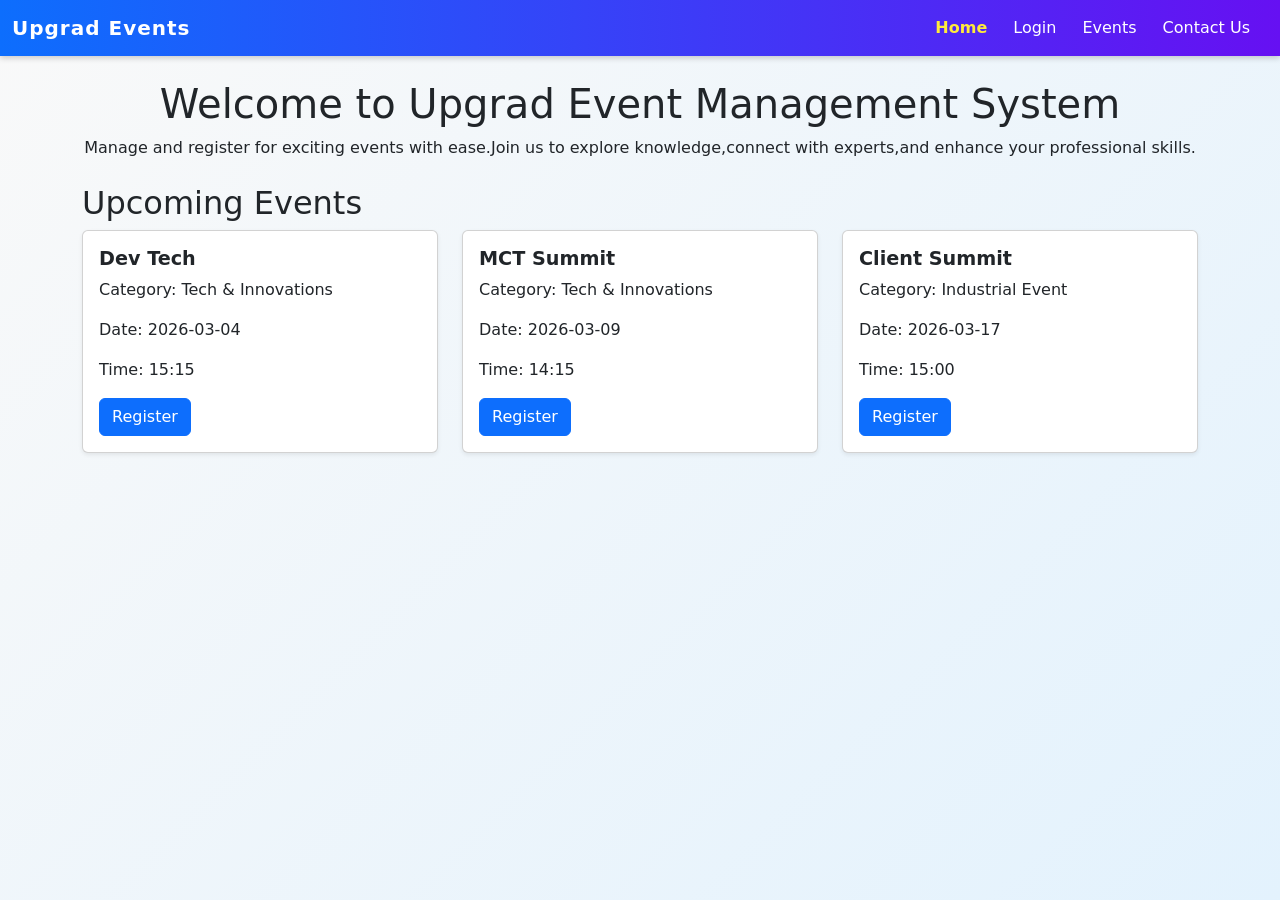
==== upgrad project/index.html @ 8cfeddc7 "Upgrade project by adding index.html" ====
<!DOCTYPE html>
<html lang="en">
<head>
  <meta charset="UTF-8">
  <meta name="viewport" content="width=device-width, initial-scale=1.0">
  <title>Upgrad Event Management System</title>
  <link rel="stylesheet" href="css/style.css">
  <link rel="stylesheet" href="https://cdn.jsdelivr.net/npm/bootstrap@5.3.0/dist/css/bootstrap.min.css">
</head>
<body class="home-page">

  <nav class="navbar navbar-expand-lg navbar-dark bg-dark">
    <div class="container-fluid">
      <a class="navbar-brand" href="#">Upgrad Events</a>
      <div class="collapse navbar-collapse">
        <ul class="navbar-nav ms-auto">
          <li class="nav-item"><a class="nav-link active" href="home.html">Home</a></li>
          <li class="nav-item"><a class="nav-link" href="login.html">Login</a></li>
          <li class="nav-item"><a class="nav-link" href="events.html">Events</a></li>
          <li class="nav-item"><a class="nav-link" href="contact.html">Contact Us</a></li>
        </ul>
      </div>
    </div>
  </nav>

  
  <div class="container mt-4 text-center">
    <h1>Welcome to Upgrad Event Management System</h1>
    <p>Manage and register for exciting events with ease.Join us to explore knowledge,connect with experts,and enhance your professional skills.</p>
  </div>

  <div class="container mt-4">
    <h2>Upcoming Events</h2>
    <div class="row">
      
      <div class="col-md-4">
        <div class="card shadow-sm mb-3">
          <div class="card-body">
            <h5 class="card-title">Dev Tech</h5>
            <p>Category: Tech & Innovations</p>
            <p>Date: 2026-03-04</p>
            <p>Time: 15:15</p>
            <a href="register.html?id=101" class="btn btn-primary">Register</a>
          </div>
        </div>
      </div>
      
      <div class="col-md-4">
        <div class="card shadow-sm mb-3">
          <div class="card-body">
            <h5 class="card-title">MCT Summit</h5>
            <p>Category: Tech & Innovations</p>
            <p>Date: 2026-03-09</p>
            <p>Time: 14:15</p>
            <a href="register.html?id=102" class="btn btn-primary">Register</a>
          </div>
        </div>
      </div>
    
      <div class="col-md-4">
        <div class="card shadow-sm mb-3">
          <div class="card-body">
            <h5 class="card-title">Client Summit</h5>
            <p>Category: Industrial Event</p>
            <p>Date: 2026-03-17</p>
            <p>Time: 15:00</p>
            <a href="register.html?id=103" class="btn btn-primary">Register</a>
          </div>
        </div>
      </div>
    </div>
  </div>
  <div id="homeEvents" class="row"></div>
<script src="home.js"></script>

  

</body>
</html>
---- upgrad project/css/style.css ----
body {
  font-family: 'Segoe UI', Tahoma, Geneva, Verdana, sans-serif;
  background: linear-gradient(135deg, #e3f2fd, #f9f9f9);
  color: #333;
  line-height: 1.6;
  margin: 0;
}

/* Navbar */
.navbar {
  background: linear-gradient(90deg, #0d6efd, #6610f2);
  box-shadow: 0 2px 6px rgba(0,0,0,0.2);
}
.navbar-brand {
  font-weight: bold;
  letter-spacing: 1px;
  color: #fff !important;
}
.nav-link {
  margin-right: 10px;
  color: #fff !important;
  transition: color 0.2s ease;
}
.nav-link.active {
  font-weight: bold;
  color: #ffeb3b !important;
}
.nav-link:hover {
  color: #ffdd57 !important;
}

/* Headings */
h1, h2 {
  font-weight: 600;
  margin-bottom: 20px;
  color: #0d6efd;
}
.card {
  border: none;
  border-radius: 12px;
  transition: transform 0.2s ease, box-shadow 0.2s ease;
  background: #fff;
}
.card:hover {
  transform: translateY(-5px);
  box-shadow: 0 6px 12px rgba(0,0,0,0.15);
}
.card-title {
  font-size: 1.2rem;
  font-weight: 600;
  color: #6610f2;
}

#eventDetails {
  border-radius: 12px;
  background-color: #fff;
  box-shadow: 0 2px 6px rgba(0,0,0,0.1);
  padding: 15px;
}
#eventDetails p {
  margin: 5px 0;
  font-size: 1rem;
}

form {
  background: #fff;
  padding: 25px;
  border-radius: 12px;
  box-shadow: 0 4px 10px rgba(0,0,0,0.1);
}
form input, form textarea {
  border-radius: 8px;
  border: 1px solid #ccc;
  padding: 10px;
}
form input:focus, form textarea:focus {
  border-color: #6610f2;
  box-shadow: 0 0 5px rgba(102,16,242,0.3);
}
button {
  border-radius: 8px;
  padding: 10px 18px;
  transition: background-color 0.2s ease;
}
button:hover {
  opacity: 0.9;
}
.login-page .container,
.contact-page .container {
  display: flex;
  justify-content: center;
  align-items: center;
  min-height: 80vh;
}
.login-page form,
.contact-page form {
  width: 100%;
  max-width: 400px;
}

textarea {
  min-height: 120px;
}


#searchInput {
  border-radius: 8px;
  padding: 10px;
  border: 1px solid #ccc;
}
#searchInput:focus {
  border-color: #0d6efd;
  box-shadow: 0 0 5px rgba(13,110,253,0.3);
}


#logoutBtn {
  border-radius: 8px;
  padding: 10px 16px;
  background-color: #dc3545;
  color: #fff;
}
#logoutBtn:hover {
  background-color: #c82333;
}


@media (max-width: 768px) {
  h1, h2 {
    font-size: 1.5rem;
  }
  .card-title {
    font-size: 1rem;
  }
  .navbar-brand {
    font-size: 1rem;
  }
}

@media (max-width: 576px) {
  body {
    font-size: 0.9rem;
  }
  .container {
    margin-bottom: 20px;
  }
  button {
    width: 100%;
  }
  .card {
    margin-bottom: 20px;
  }
}

.login-page, .contact-page {
  background: linear-gradient(135deg, #e3f2fd, #bbdefb);
  min-height: 100vh;
  display: flex;
  flex-direction: column;   
}
.login-page .container,
.contact-page .container {
  flex: 1;                  
  display: flex;
  flex-direction: column;   
  justify-content: center;
  align-items: center;
}

.page-title {
  text-align: center;
  margin-bottom: 20px;
  color: #0d6efd;
}

.login-page form,
.contact-page form {
  background: #fff;
  padding: 25px;
  border-radius: 12px;
  box-shadow: 0 4px 12px rgba(0,0,0,0.15);
  width: 100%;
  max-width: 400px;
}
.footer {
  position: relative;   
  bottom: 0;
  width: 100%;
  font-size: 0.9rem;
  letter-spacing: 0.5px;
}

.home-page, .events-page {
  background: linear-gradient(135deg, #f9f9f9, #e3f2fd);
  min-height: 100vh;
}
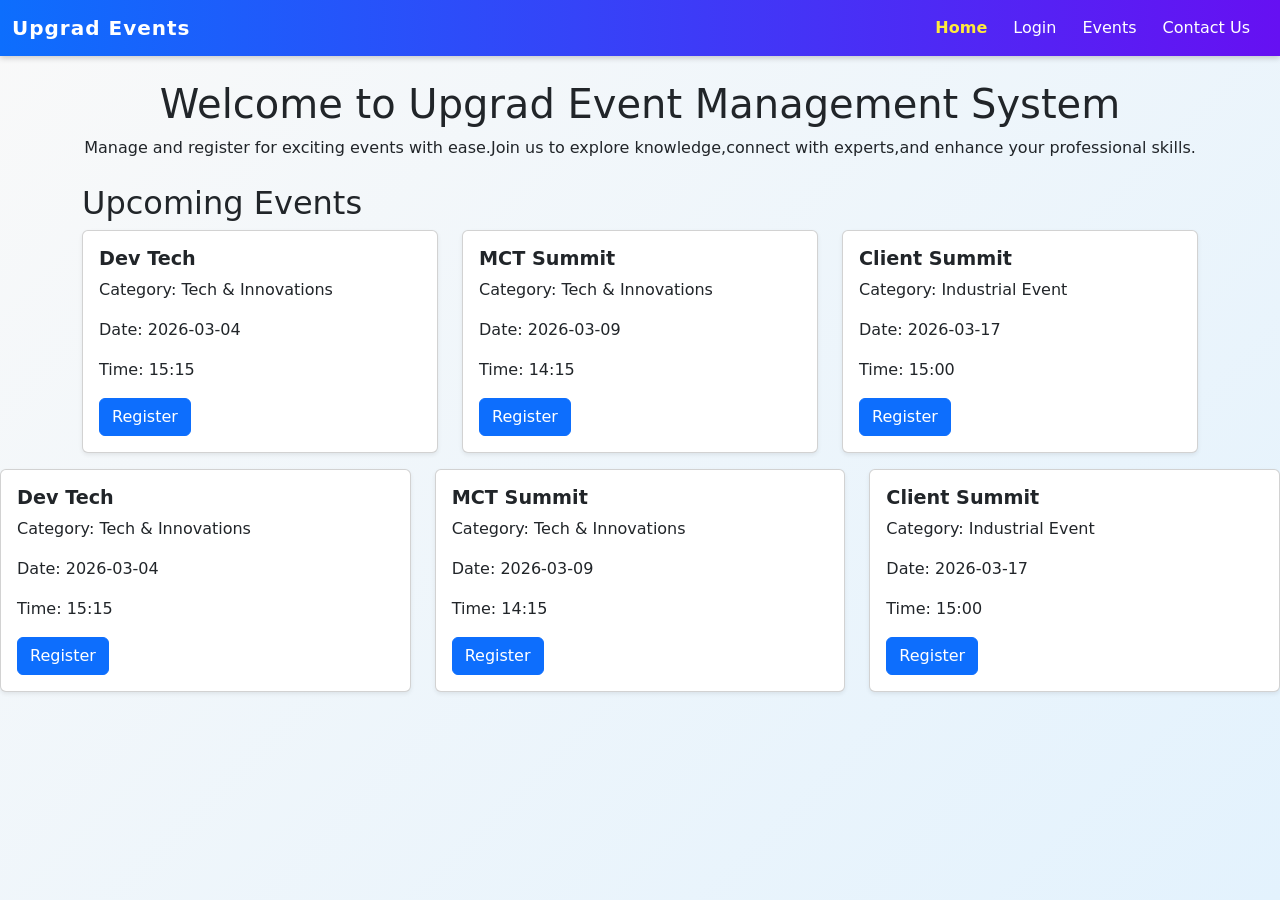
==== commit c14ccb5c: "Update index.html" ====
--- a/upgrad project/index.html
+++ b/upgrad project/index.html
@@ -14,7 +14,7 @@
       <a class="navbar-brand" href="#">Upgrad Events</a>
       <div class="collapse navbar-collapse">
         <ul class="navbar-nav ms-auto">
-          <li class="nav-item"><a class="nav-link active" href="home.html">Home</a></li>
+          <li class="nav-item"><a class="nav-link active" href="index.html">Home</a></li>
           <li class="nav-item"><a class="nav-link" href="login.html">Login</a></li>
           <li class="nav-item"><a class="nav-link" href="events.html">Events</a></li>
           <li class="nav-item"><a class="nav-link" href="contact.html">Contact Us</a></li>
@@ -71,7 +71,7 @@
     </div>
   </div>
   <div id="homeEvents" class="row"></div>
-<script src="home.js"></script>
+<script src="js/index.js"></script>
 
   
 
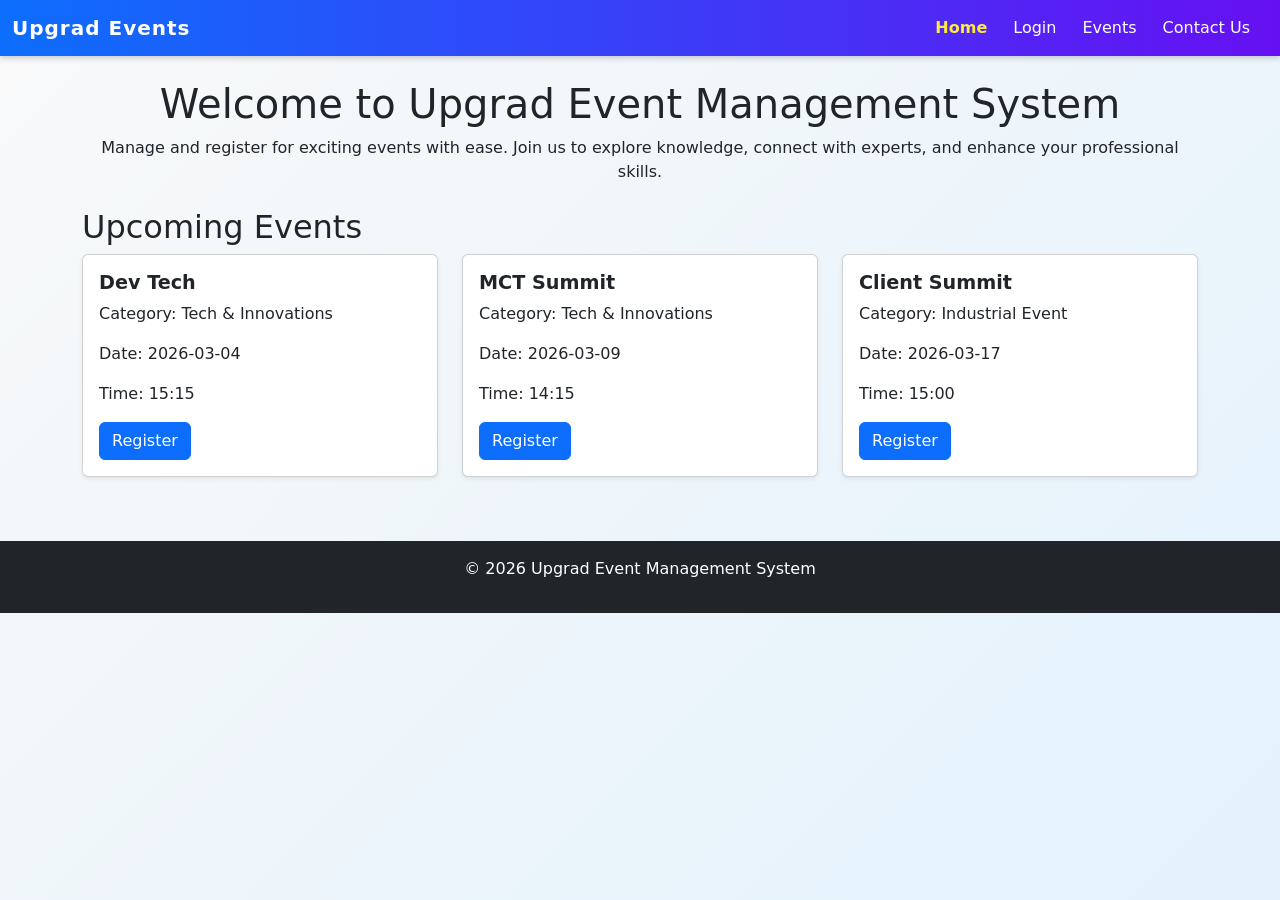
==== commit 490e1d19: "Update index.html" ====
--- a/upgrad project/index.html
+++ b/upgrad project/index.html
@@ -9,6 +9,7 @@
 </head>
 <body class="home-page">
 
+  <!-- Navbar -->
   <nav class="navbar navbar-expand-lg navbar-dark bg-dark">
     <div class="container-fluid">
       <a class="navbar-brand" href="#">Upgrad Events</a>
@@ -23,57 +24,25 @@
     </div>
   </nav>
 
-  
+  <!-- Hero Section -->
   <div class="container mt-4 text-center">
     <h1>Welcome to Upgrad Event Management System</h1>
-    <p>Manage and register for exciting events with ease.Join us to explore knowledge,connect with experts,and enhance your professional skills.</p>
+    <p>Manage and register for exciting events with ease. Join us to explore knowledge, connect with experts, and enhance your professional skills.</p>
   </div>
 
+  <!-- Upcoming Events -->
   <div class="container mt-4">
     <h2>Upcoming Events</h2>
-    <div class="row">
-      
-      <div class="col-md-4">
-        <div class="card shadow-sm mb-3">
-          <div class="card-body">
-            <h5 class="card-title">Dev Tech</h5>
-            <p>Category: Tech & Innovations</p>
-            <p>Date: 2026-03-04</p>
-            <p>Time: 15:15</p>
-            <a href="register.html?id=101" class="btn btn-primary">Register</a>
-          </div>
-        </div>
-      </div>
-      
-      <div class="col-md-4">
-        <div class="card shadow-sm mb-3">
-          <div class="card-body">
-            <h5 class="card-title">MCT Summit</h5>
-            <p>Category: Tech & Innovations</p>
-            <p>Date: 2026-03-09</p>
-            <p>Time: 14:15</p>
-            <a href="register.html?id=102" class="btn btn-primary">Register</a>
-          </div>
-        </div>
-      </div>
-    
-      <div class="col-md-4">
-        <div class="card shadow-sm mb-3">
-          <div class="card-body">
-            <h5 class="card-title">Client Summit</h5>
-            <p>Category: Industrial Event</p>
-            <p>Date: 2026-03-17</p>
-            <p>Time: 15:00</p>
-            <a href="register.html?id=103" class="btn btn-primary">Register</a>
-          </div>
-        </div>
-      </div>
-    </div>
+    <div id="homeEvents" class="row"></div>
   </div>
-  <div id="homeEvents" class="row"></div>
-<script src="js/index.js"></script>
 
-  
+  <!-- Footer -->
+  <footer class="bg-dark text-white text-center py-3 mt-5">
+    <p>&copy; 2026 Upgrad Event Management System</p>
+  </footer>
 
+  <!-- Scripts -->
+  <script src="https://cdn.jsdelivr.net/npm/bootstrap@5.3.0/dist/js/bootstrap.bundle.min.js"></script>
+  <script src="js/index.js"></script>
 </body>
 </html>
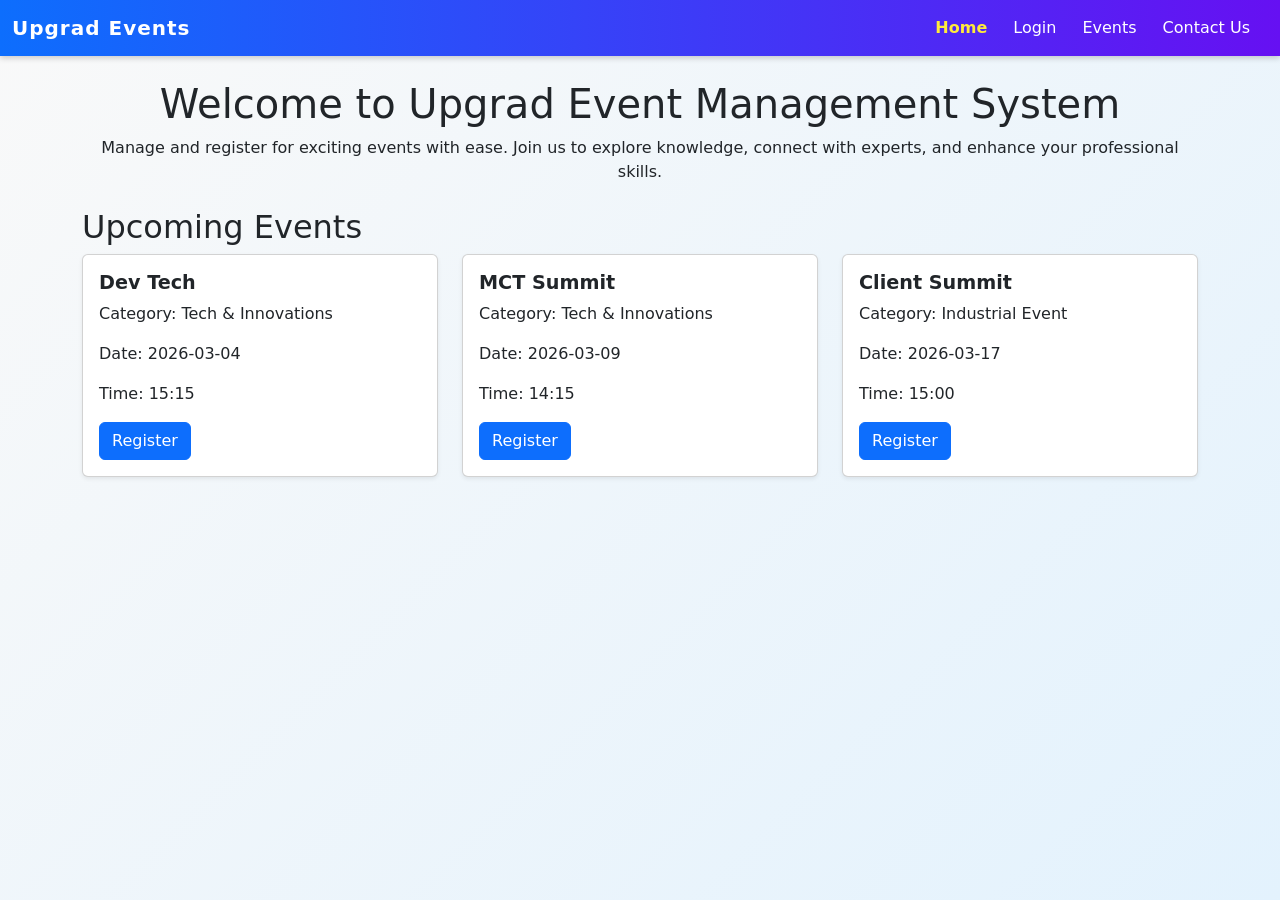
==== commit 595242dd: "Update index.html" ====
--- a/upgrad project/index.html
+++ b/upgrad project/index.html
@@ -9,7 +9,7 @@
 </head>
 <body class="home-page">
 
-  <!-- Navbar -->
+  
   <nav class="navbar navbar-expand-lg navbar-dark bg-dark">
     <div class="container-fluid">
       <a class="navbar-brand" href="#">Upgrad Events</a>
@@ -24,24 +24,21 @@
     </div>
   </nav>
 
-  <!-- Hero Section -->
+ 
   <div class="container mt-4 text-center">
     <h1>Welcome to Upgrad Event Management System</h1>
     <p>Manage and register for exciting events with ease. Join us to explore knowledge, connect with experts, and enhance your professional skills.</p>
   </div>
 
-  <!-- Upcoming Events -->
+  
   <div class="container mt-4">
     <h2>Upcoming Events</h2>
     <div id="homeEvents" class="row"></div>
   </div>
 
-  <!-- Footer -->
-  <footer class="bg-dark text-white text-center py-3 mt-5">
-    <p>&copy; 2026 Upgrad Event Management System</p>
-  </footer>
+  
 
-  <!-- Scripts -->
+  
   <script src="https://cdn.jsdelivr.net/npm/bootstrap@5.3.0/dist/js/bootstrap.bundle.min.js"></script>
   <script src="js/index.js"></script>
 </body>
